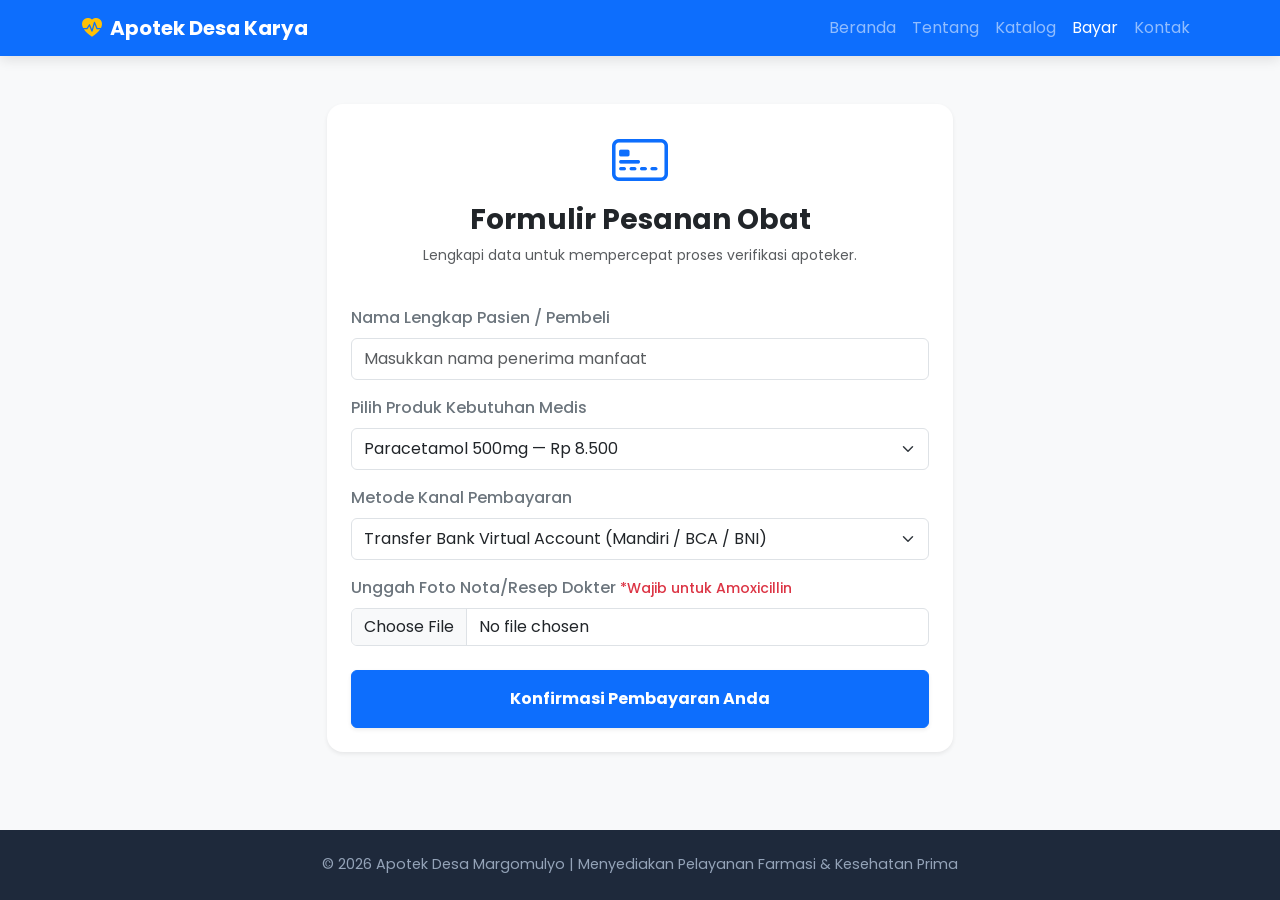
==== bayar.html @ bcce949c "Add files via upload" ====
<!DOCTYPE html>
<html lang="id">

<head>
    <meta charset="UTF-8">
    <meta name="viewport" content="width=device-width, initial-scale=1">
    <title>Desa Karya | Form Pembayaran</title>
    <link href="https://cdn.jsdelivr.net/npm/bootstrap@5.3.3/dist/css/bootstrap.min.css" rel="stylesheet">
    <link rel="stylesheet" href="https://cdn.jsdelivr.net/npm/bootstrap-icons@1.11.3/font/bootstrap-icons.min.css">
    <link href="https://fonts.googleapis.com/css2?family=Poppins:wght@300;400;500;600;700&display=swap" rel="stylesheet">
    <link rel="stylesheet" href="style.css">
</head>

<body class="bg-light">

    <nav class="navbar navbar-expand-lg navbar-dark sticky-top custom-navbar">
        <div class="container">
            <a class="navbar-brand fw-bold d-flex align-items-center" href="index.html">
                <i class="bi bi-heart-pulse-fill me-2 text-warning"></i> Apotek Desa Karya
            </a>
            <button class="navbar-toggler" type="button" data-bs-toggle="collapse" data-bs-target="#navbarNav">
                <span class="navbar-toggler-icon"></span>
            </button>
            <div class="collapse navbar-collapse" id="navbarNav">
                <ul class="navbar-nav ms-auto">
                    <li class="nav-item"><a class="nav-link" href="index.html">Beranda</a></li>
                    <li class="nav-item"><a class="nav-link" href="tentang kami.html">Tentang</a></li>
                    <li class="nav-item"><a class="nav-link" href="katalog produk.html">Katalog</a></li>
                    <li class="nav-item"><a class="nav-link active" href="bayar.html">Bayar</a></li>
                    <li class="nav-item"><a class="nav-link" href="kontak.html">Kontak</a></li>
                </ul>
            </div>
        </div>
    </nav>

    <section class="py-5">
        <div class="container" style="max-width: 650px;">
            <div class="card border-0 shadow-sm p-4 rounded-4">
                <div class="text-center mb-4">
                    <i class="bi bi-credit-card-2-front text-primary display-4"></i>
                    <h3 class="fw-bold mt-2">Formulir Pesanan Obat</h3>
                    <p class="text-muted small">Lengkapi data untuk mempercepat proses verifikasi apoteker.</p>
                </div>
                
                <form action="#" method="POST">
                    <div class="mb-3">
                        <label class="form-label fw-medium text-secondary">Nama Lengkap Pasien / Pembeli</label>
                        <input type="text" class="form-control py-2" required placeholder="Masukkan nama penerima manfaat">
                    </div>

                    <div class="mb-3">
                        <label class="form-label fw-medium text-secondary">Pilih Produk Kebutuhan Medis</label>
                        <select class="form-select py-2">
                            <option>Paracetamol 500mg — Rp 8.500</option>
                            <option>Vitamin C 1000mg — Rp 42.000</option>
                            <option>Amoxicillin 500mg — Rp 15.000</option>
                            <option>Tensimeter Digital — Rp 285.000</option>
                        </select>
                    </div>

                    <div class="mb-3">
                        <label class="form-label fw-medium text-secondary">Metode Kanal Pembayaran</label>
                        <select class="form-select py-2">
                            <option>Transfer Bank Virtual Account (Mandiri / BCA / BNI)</option>
                            <option>Instant QRIS Seluruh E-Wallet (Dana/OVO/Gopay)</option>
                            <option>Bayar di Tempat Finansial (COD Kurir Apotek)</option>
                        </select>
                    </div>

                    <div class="mb-4">
                        <label class="form-label fw-medium text-secondary">Unggah Foto Nota/Resep Dokter <span class="text-danger small">*Wajib untuk Amoxicillin</span></label>
                        <input type="file" class="form-control">
                    </div>

                    <button type="submit" class="btn btn-primary w-100 py-3 fw-bold shadow-sm">Konfirmasi Pembayaran Anda</button>
                </form>
            </div>
        </div>
    </section>

    <footer class="footer py-4 mt-auto">
        <div class="container text-center">
            <p class="mb-0">© 2026 Apotek Desa Margomulyo | Menyediakan Pelayanan Farmasi & Kesehatan Prima</p>
        </div>
    </footer>

    <script src="https://cdn.jsdelivr.net/npm/bootstrap@5.3.3/dist/js/bootstrap.bundle.min.js"></script>
</body>

</html>
---- style.css ----
/* Custom Global Variables & Fonts */
body {
    font-family: 'Poppins', sans-serif;
    display: flex;
    flex-direction: column;
    min-height: 100vh;
}

/* Color Palette Real Estate */
.custom-navbar {
    background-color: #0d6efd !important; /* Biru Medis Primer */
    box-shadow: 0 4px 12px rgba(0,0,0,0.1);
}

.text-dark-blue {
    color: #0a3278;
}

/* Hover Effects on Navbar Links */
.navbar-nav .nav-link {
    transition: color 0.3s ease;
}
.navbar-nav .nav-link:hover {
    color: #ffc107 !important; /* Accent Gold Amber */
}

/* Custom Component Card Styles */
.custom-card-feature {
    transition: transform 0.3s ease, box-shadow 0.3s ease;
}
.custom-card-feature:hover {
    transform: translateY(-5px);
    box-shadow: 0 8px 24px rgba(13, 110, 253, 0.15) !important;
}

.custom-card-product {
    border-radius: 12px !important;
    transition: all 0.3s cubic-bezier(0.4, 0, 0.2, 1);
}
.custom-card-product:hover {
    box-shadow: 0 10px 30px rgba(0,0,0,0.08) !important;
}

/* Global Shared Footer styling */
.footer {
    background-color: #1e293b; /* Slate Dark Grey */
    color: #94a3b8;
    font-size: 0.9rem;
}
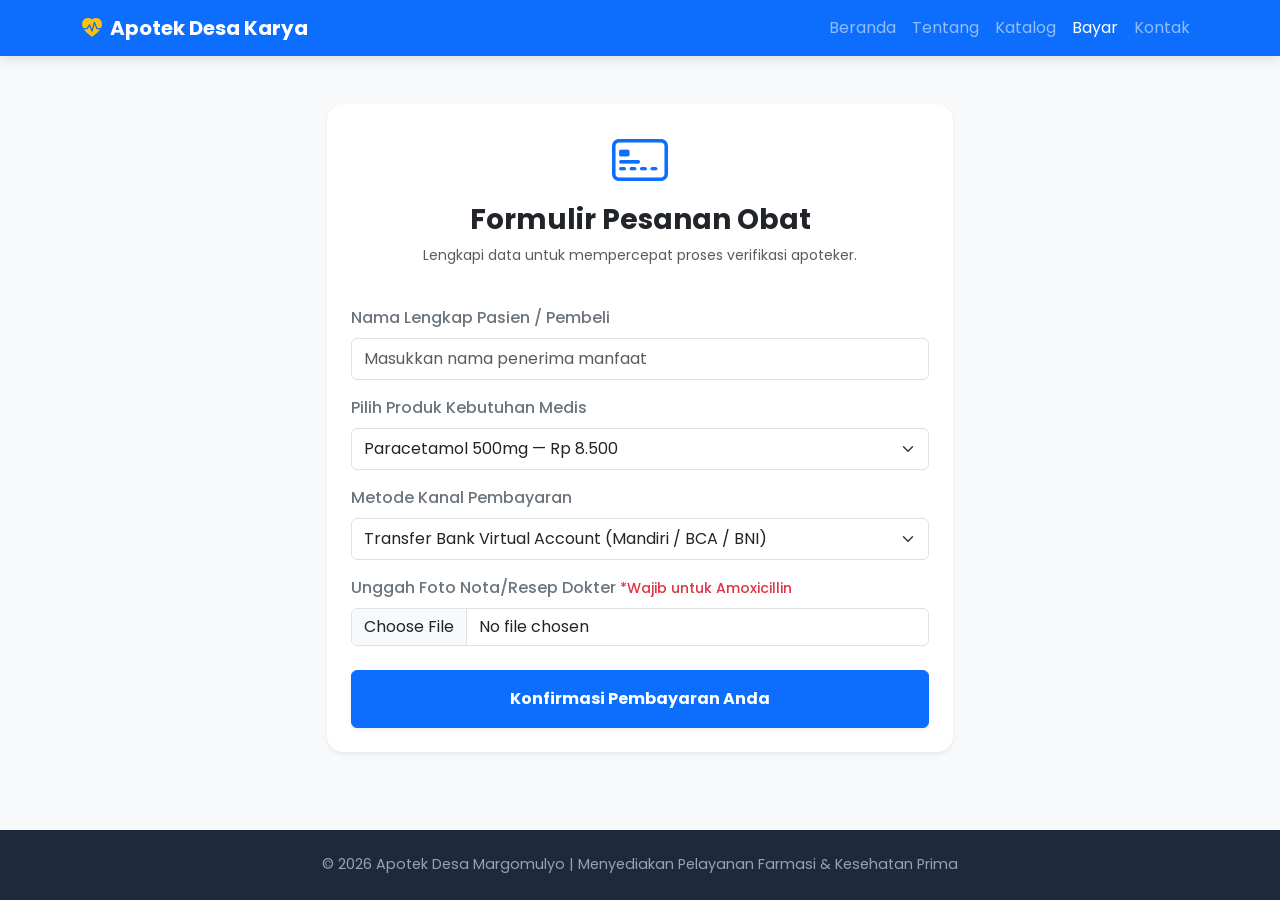
==== commit e9ca39f8: "Update bayar.html" ====
--- a/bayar.html
+++ b/bayar.html
@@ -4,7 +4,7 @@
 <head>
     <meta charset="UTF-8">
     <meta name="viewport" content="width=device-width, initial-scale=1">
-    <title>Desa Karya | Form Pembayaran</title>
+    <title>Desa Margomulyo | Form Pembayaran</title>
     <link href="https://cdn.jsdelivr.net/npm/bootstrap@5.3.3/dist/css/bootstrap.min.css" rel="stylesheet">
     <link rel="stylesheet" href="https://cdn.jsdelivr.net/npm/bootstrap-icons@1.11.3/font/bootstrap-icons.min.css">
     <link href="https://fonts.googleapis.com/css2?family=Poppins:wght@300;400;500;600;700&display=swap" rel="stylesheet">
@@ -87,4 +87,4 @@
     <script src="https://cdn.jsdelivr.net/npm/bootstrap@5.3.3/dist/js/bootstrap.bundle.min.js"></script>
 </body>
 
-</html>+</html>
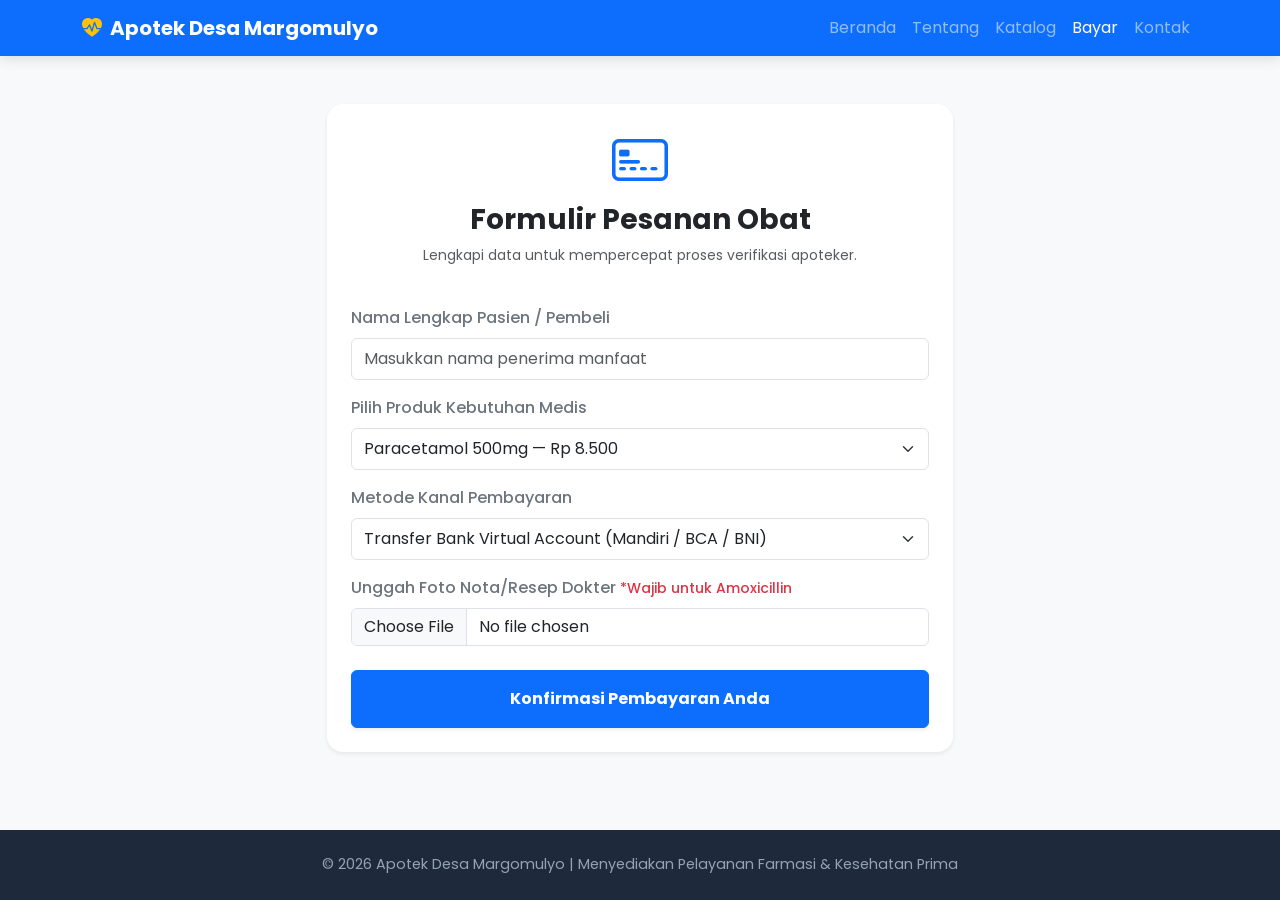
==== commit b6c8b9c6: "Update bayar.html" ====
--- a/bayar.html
+++ b/bayar.html
@@ -16,7 +16,7 @@
     <nav class="navbar navbar-expand-lg navbar-dark sticky-top custom-navbar">
         <div class="container">
             <a class="navbar-brand fw-bold d-flex align-items-center" href="index.html">
-                <i class="bi bi-heart-pulse-fill me-2 text-warning"></i> Apotek Desa Karya
+                <i class="bi bi-heart-pulse-fill me-2 text-warning"></i> Apotek Desa Margomulyo
             </a>
             <button class="navbar-toggler" type="button" data-bs-toggle="collapse" data-bs-target="#navbarNav">
                 <span class="navbar-toggler-icon"></span>
